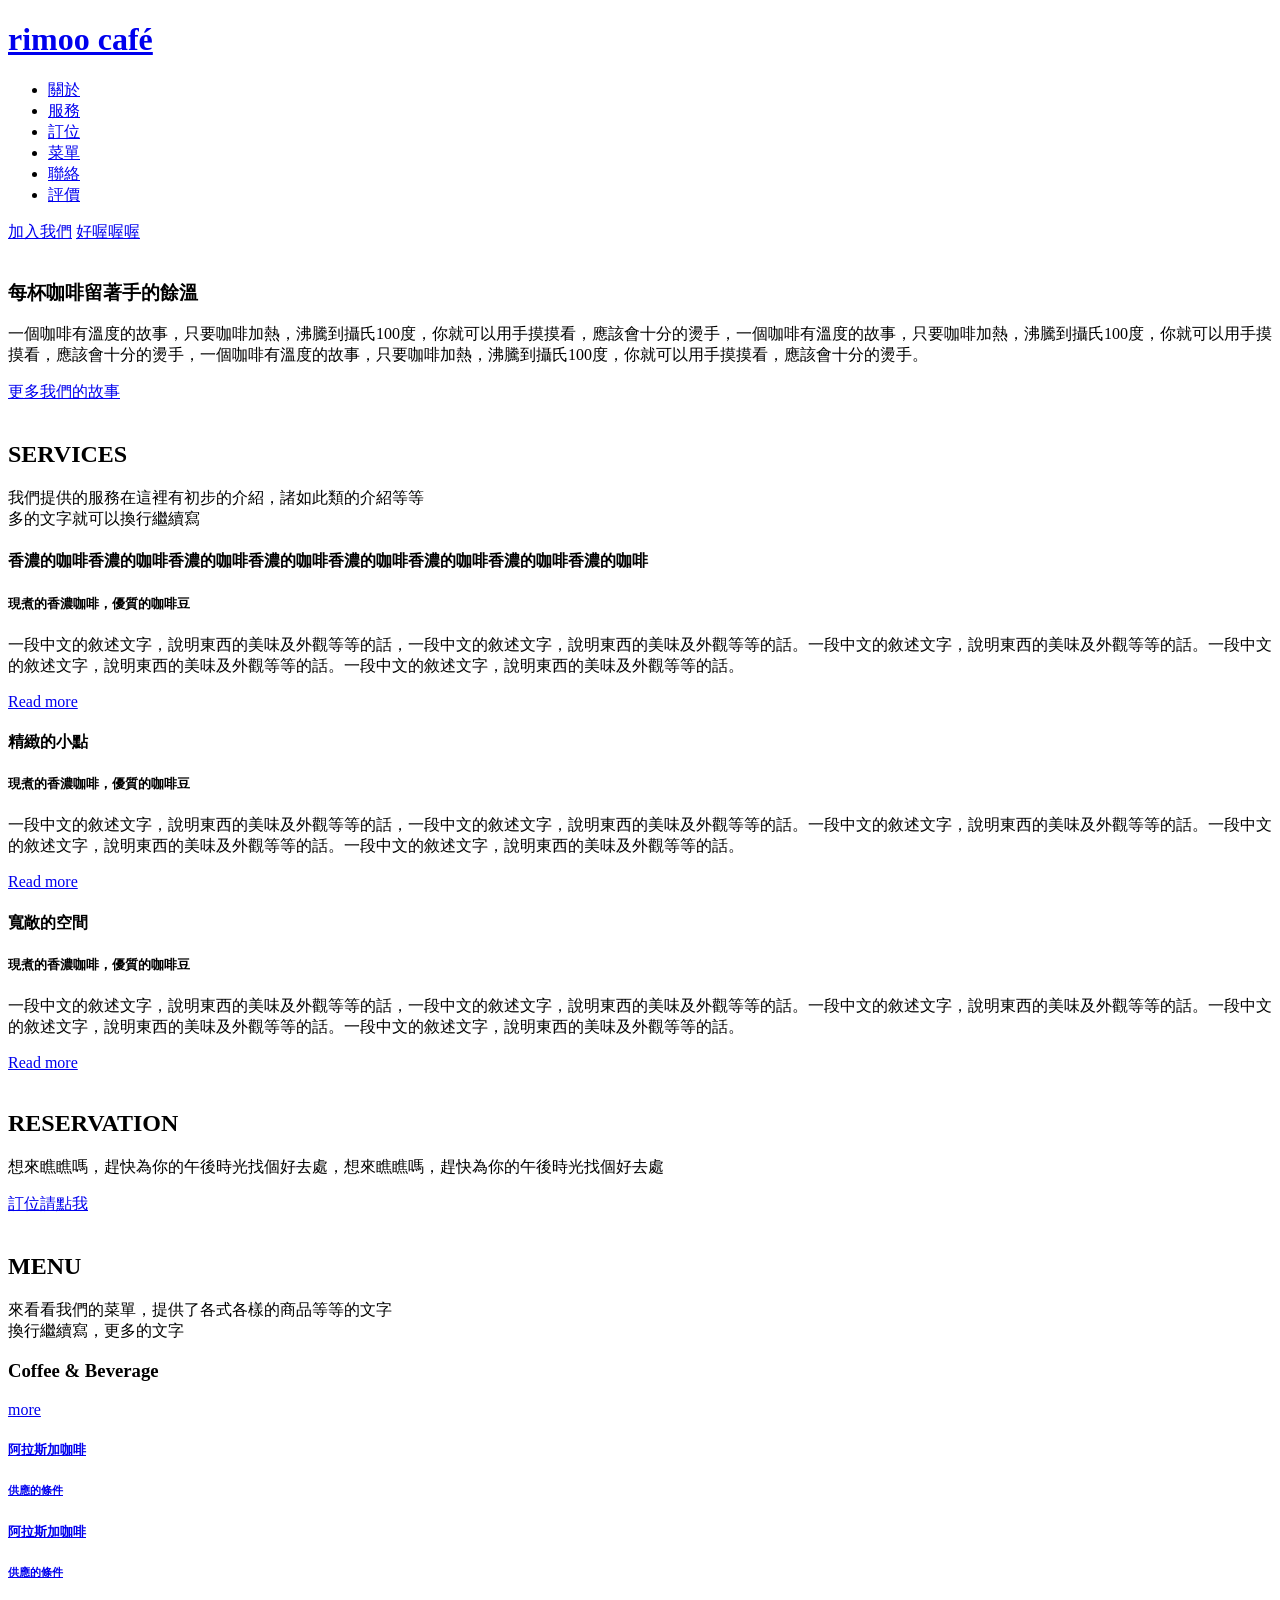
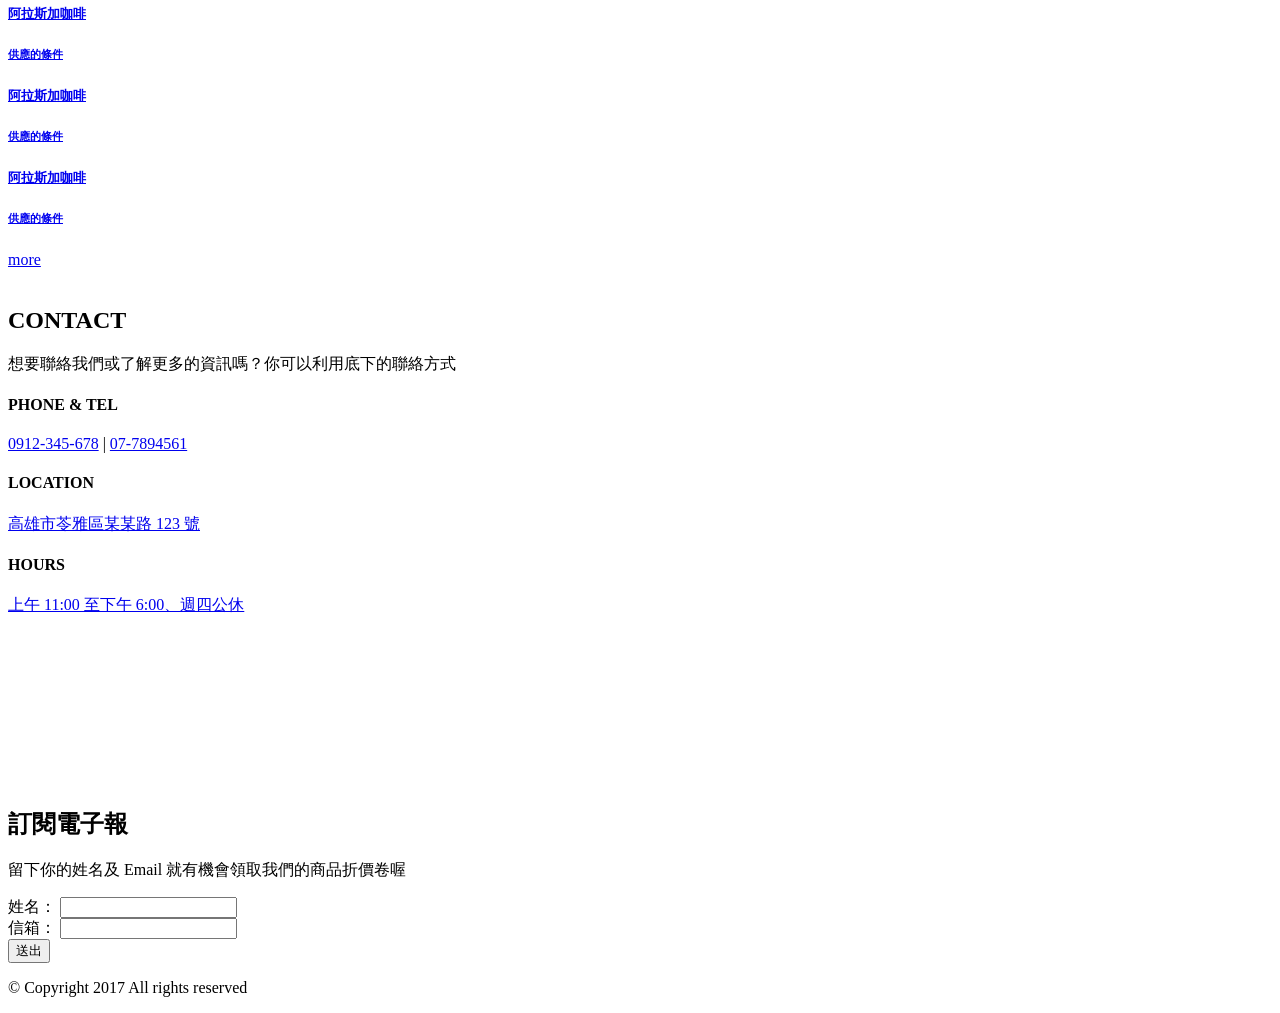
==== index.html @ cc80fb89 "Add files via upload" ====
<!DOCTYPE html>
<html lang="en">
<head>
	<meta charset="UTF-8">
	<meta name="viewport" content="width=device-width, initial-scale=1.0">
	<title>稀光</title>
	<!-- Normalize -->
	<link rel="stylesheet" href="assets/css/normalize.css">
	<!-- Vendor -->
	<link rel="stylesheet" href="assets/vendor/owlcarousel2/assets/owl.carousel.min.css">
	<link rel="stylesheet" href="assets/vendor/fancybox3/jquery.fancybox.css">
	<!-- Custom -->
	<link rel="stylesheet" href="assets/css/style.css">

</head>
<body>
	<div class="wrapper">


		<!-- Start header -->
		<header class="header">
			<div class="navbar">
				<div class="container">
					<a href="#!" class="brand">
						<h1>rimoo café</h1>
					</a>
					<ul class="nav js-onePageNav">
						<li class="nav-item">
							<a href="index.html#about" class="nav-link">關於</a>
						</li>
						<li class="nav-item">
							<a href="index.html#service" class="nav-link">服務</a>
						</li>
						<li class="nav-item">
							<a href="index.html#reservation" class="nav-link">訂位</a>
						</li>
						<li class="nav-item">
							<a href="index.html#menu" class="nav-link">菜單</a>
						</li>
						<li class="nav-item">
							<a href="index.html#contact" class="nav-link">聯絡</a>
						</li>
						<li class="nav-item">
							<a href="evaluation.html" class="nav-link">評價</a>
						</li>
						<!-- <a href="#!" class="close-btn">
							<span></span>
							<span></span>
						</a> -->
					</ul>
					<a href="#!" class="menu-toggle">
						<span></span>
						<span></span>
						<span></span>
					</a>
				</div>
			</div>
		</header>
		<!-- End header -->


		<!-- Start main -->
		<section class="main">
			
			<!-- Start jumbotron -->
			<div class="jumbotron jumbotron-video">
				<div class="mask-dark"></div>
				<div class="container">
					<div class="logo-image js-fadeInUp"></div>
					<div class="btn-group-center js-fadeInUp">
						<a href="#!" class="btn btn-lg btn-primary">加入我們</a>
						<a href="#!" class="btn btn-lg btn-secondary">好喔喔喔</a>
					</div>
				</div>
			</div>
			<!-- End jumbotron -->


			<!-- Start about -->
			<div id="about" class="hero hero-bg-grey">
				<img class="parallax-1 rellax" src="assets/images/parallax/001.png" alt="">
				<div class="container">
					<div class="row">
						<div class="col-lg-6 col-md-12">
							<div class="about-preview js-fadeInLeft">
								<h3 class="title">每杯咖啡留著手的餘溫</h3>
								<p class="para">一個咖啡有溫度的故事，只要咖啡加熱，沸騰到攝氏100度，你就可以用手摸摸看，應該會十分的燙手，一個咖啡有溫度的故事，只要咖啡加熱，沸騰到攝氏100度，你就可以用手摸摸看，應該會十分的燙手，一個咖啡有溫度的故事，只要咖啡加熱，沸騰到攝氏100度，你就可以用手摸摸看，應該會十分的燙手。</p>
								<a href="#!" class="btn btn-primary">更多我們的故事</a>
							</div>
						</div>
						<div class="col-lg-6 col-md-12">
							<div class="js-fadeInRight">
								<div class="image-container">
									<div class="image" style="background-image: url('assets/images/products/product005.jpg');"></div>
								</div>
							</div>
						</div>
					</div>
				</div>
			</div>
			<!-- End about -->


			<!-- Start service -->
			<div id="service" class="hero hero-bg-white">
				<img src="assets/images/parallax/002.png" alt="" class="rellax parallax-2" data-rellax-speed="-2">
				<div class="container">
					<div class="section-intro js-fadeInUp">
						<h2 class="title">SERVICES</h2>
						<p class="para">我們提供的服務在這裡有初步的介紹，諸如此類的介紹等等<br>多的文字就可以換行繼續寫</p>
					</div>
					<div class="service-group">
						<div class="row">
							<div class="col-lg-4 col-md-6 col-sm-12">
								<div class="service-item js-fadeInUp">
									<div class="image-container">
										<div class="image" style="background-image: url('assets/images/products/product001.jpg');"></div>
									</div>
									<div class="preview">
										<h4 class="title">香濃的咖啡香濃的咖啡香濃的咖啡香濃的咖啡香濃的咖啡香濃的咖啡香濃的咖啡香濃的咖啡</h4>
										<h5 class="subtitle">現煮的香濃咖啡，優質的咖啡豆</h5>
										<p class="para">一段中文的敘述文字，說明東西的美味及外觀等等的話，一段中文的敘述文字，說明東西的美味及外觀等等的話。一段中文的敘述文字，說明東西的美味及外觀等等的話。一段中文的敘述文字，說明東西的美味及外觀等等的話。一段中文的敘述文字，說明東西的美味及外觀等等的話。</p>
										<a href="#!" class="btn btn-secondary">Read more</a>
									</div>
								</div>
							</div>
							<div class="col-lg-4 col-md-6 col-sm-12">
								<div class="service-item">
									<div class="image-container">
										<div class="image" style="background-image: url('assets/images/products/product002.jpg');"></div>
									</div>
									<div class="preview">
										<h4 class="title">精緻的小點</h4>
										<h5 class="subtitle">現煮的香濃咖啡，優質的咖啡豆</h5>
										<p class="para">一段中文的敘述文字，說明東西的美味及外觀等等的話，一段中文的敘述文字，說明東西的美味及外觀等等的話。一段中文的敘述文字，說明東西的美味及外觀等等的話。一段中文的敘述文字，說明東西的美味及外觀等等的話。一段中文的敘述文字，說明東西的美味及外觀等等的話。</p>
										<a href="#!" class="btn btn-secondary">Read more</a>
									</div>
								</div>
							</div>
							<div class="col-lg-4 col-md-6 col-sm-12">
								<div class="service-item">
									<div class="image-container">
										<div class="image" style="background-image: url('assets/images/products/product003.jpg');"></div>
									</div>
									<div class="preview">
										<h4 class="title">寬敞的空間</h4>
										<h5 class="subtitle">現煮的香濃咖啡，優質的咖啡豆</h5>
										<p class="para">一段中文的敘述文字，說明東西的美味及外觀等等的話，一段中文的敘述文字，說明東西的美味及外觀等等的話。一段中文的敘述文字，說明東西的美味及外觀等等的話。一段中文的敘述文字，說明東西的美味及外觀等等的話。一段中文的敘述文字，說明東西的美味及外觀等等的話。</p>
										<a href="#!" class="btn btn-secondary">Read more</a>
									</div>
								</div>
							</div>
						</div>
					</div>
				</div>
			</div>
			<!-- End service -->


			<!-- Start reservation -->
			<div id="reservation" class="hero reservation">
				<div class="mask-dark"></div>
				<img src="assets/images/parallax/003.png" alt="" class="rellax parallax-3" data-rellax-speed="-2">
				<div class="container">
					<div class="section-intro js-fadeInUp">
						<h2 class="title">RESERVATION</h2>
						<p class="para">想來瞧瞧嗎，趕快為你的午後時光找個好去處，想來瞧瞧嗎，趕快為你的午後時光找個好去處</p>
					</div>
					<div class="btn-group-center js-fadeInUp">
						<a href="#!" class="btn btn-primary btn-lg">訂位請點我</a>
					</div>
				</div>
			</div>
			<!-- End reservation -->


			<!-- Start menu -->
			<div id="menu" class="hero">
				<img src="assets/images/parallax/004.png" alt="" class="rellax parallax-4" data-rellax-speed="-2">
				<div class="container">
					<div class="section-intro js-fadeInUp">
						<h2 class="title">MENU</h2>
						<p class="para">來看看我們的菜單，提供了各式各樣的商品等等的文字<br>換行繼續寫，更多的文字</p>
					</div>
					<div class="menu-list js-fadeInUp">
						<div class="title-bar">
							<h3 class="title">Coffee & Beverage</h3>
							<a href="#!" class="btn btn-secondary mobile-hidden">more</a>
						</div>
						<div class="owl-carousel owl-theme">
							<a class="list-item" data-fancybox="group" href="assets/images/products/product005.jpg">
								<div class="image-container">
									<div class="image" style="background-image: url('assets/images/products/product005.jpg');"></div>
								</div>
								<div class="preview">
									<h5 class="title">阿拉斯加咖啡</h5>
									<h6 class="subtitle">供應的條件</h6>
								</div>
							</a>
							<a class="list-item" data-fancybox="group" href="assets/images/products/product006.jpg">
								<div class="image-container">
									<div class="image" style="background-image: url('assets/images/products/product006.jpg');"></div>
								</div>
								<div class="preview">
									<h5 class="title">阿拉斯加咖啡</h5>
									<h6 class="subtitle">供應的條件</h6>
								</div>
							</a>
							<a class="list-item" data-fancybox="group" href="assets/images/products/product007.jpg">
								<div class="image-container">
									<div class="image" style="background-image: url('assets/images/products/product007.jpg');"></div>
								</div>
								<div class="preview">
									<h5 class="title">阿拉斯加咖啡</h5>
									<h6 class="subtitle">供應的條件</h6>
								</div>
							</a>
							<a class="list-item" data-fancybox="group" href="assets/images/products/product008.jpg">
								<div class="image-container">
									<div class="image" style="background-image: url('assets/images/products/product008.jpg');"></div>
								</div>
								<div class="preview">
									<h5 class="title">阿拉斯加咖啡</h5>
									<h6 class="subtitle">供應的條件</h6>
								</div>
							</a>
							<a class="list-item" data-fancybox="group" href="assets/images/products/product004.jpg">
								<div class="image-container">
									<div class="image" style="background-image: url('assets/images/products/product004.jpg');"></div>
								</div>
								<div class="preview">
									<h5 class="title">阿拉斯加咖啡</h5>
									<h6 class="subtitle">供應的條件</h6>
								</div>
							</a>
						</div>
						<div class="btn-group-center desktop-hidden">
							<a href="#!" class="btn btn-secondary">more</a>
						</div>
					</div>
				</div>
			</div>
			<!-- End menu -->


			<!-- Start contact -->
			<div id="contact" class="hero hero-bg-grey">
				<img src="assets/images/parallax/005.png" alt="" class="rellax parallax-5" data-rellax-speed="-2">
				<div class="container">
					<div class="section-intro js-fadeInUp">
						<h2 class="title">CONTACT</h2>
						<p class="para">想要聯絡我們或了解更多的資訊嗎？你可以利用底下的聯絡方式</p>
					</div>
					<div class="row">
						<div class="col-lg-6 col-md-12">
							<div class="contact-info js-fadeInLeft">
								<div class="info-item">
									<h4 class="title"><span>PHONE & TEL</span></h4>
									<div class="info">
										<a href="#!">0912-345-678</a>
										<span> | </span>
										<a href="#!">07-7894561</a>
									</div>
								</div>
								<div class="info-item">
									<h4 class="title"><span>LOCATION</span></h4>
									<a href="#!" class="info">高雄市苓雅區某某路 123 號</a>
								</div>
								<div class="info-item">
									<h4 class="title"><span>HOURS</span></h4>
									<a href="#!" class="info">上午 11:00 至下午 6:00、週四公休</a>
								</div>
							</div>
						</div>
						<div class="col-lg-6 col-md-12">
							<div class="map-container js-fadeInRight">
								<iframe src="https://www.google.com/maps/embed?pb=!1m14!1m8!1m3!1d14049.071681355357!2d121.55844387575793!3d25.027788237192894!3m2!1i1024!2i768!4f13.1!3m3!1m2!1s0x3442abb6e9d93249%3A0xd508f7b3aa02d931!2z6Ie65YyXMTAx6KeA5pmv5Y-w!5e0!3m2!1szh-TW!2stw!4v1532603186485" width="100%" height="100%" frameborder="0" style="border:0" allowfullscreen></iframe>
							</div>
						</div>
					</div>
				</div>	
			</div>
			<!-- End contact -->
		</section>
		<!-- End main -->


		<!-- Start footer -->
		<footer class="footer">
			<div class="mask-dark"></div>
			<div class="hero">
				<img src="assets/images/parallax/006.png" alt="" class="rellax parallax-6" data-rellax-speed="-2">
				<img src="assets/images/parallax/007.png" alt="" class="rellax parallax-7" data-rellax-speed="-2">
				<div class="container">
					<!-- <a href="#!" class="brand"></a>
					<ul class="nav">
						<li class="nav-item">
							<a href="" class="nav-link">關於</a>
						</li>
						<li class="nav-item">
							<a href="" class="nav-link">服務</a>
						</li>
						<li class="nav-item">
							<a href="" class="nav-link">訂位</a>
						</li>
						<li class="nav-item">
							<a href="" class="nav-link">菜單</a>
						</li>
						<li class="nav-item">
							<a href="" class="nav-link">聯絡</a>
						</li>
					</ul> -->
					<div class="section-intro js-fadeInUp">
						<h2 class="title">訂閱電子報</h2>
						<p class="para">留下你的姓名及 Email 就有機會領取我們的商品折價卷喔</p>
					</div>


					<form class="form js-fadeInUp" action="http://www.newsleopard.com/mailverify.htm?x=0000000065862abb01658ae5d37d35b1" target="popupwindow" method="post" onsubmit="window.open('', 'popupwindow', 'yesscrollbars=,width=350,height=115');return true">
						<div class="form__item">
							<label class="form__label" for="name">姓名：</label>
							<input id="name" class="form__input" type="text" name="name">
						</div>
						<div class="form__item">
							<label class="form__label" for="mail">信箱：</label>
							<input id="mail" class="form__input" type="email" name="email">
						</div>
						<div class="form__item">
							<input class="form__submit btn btn-primary btn-lg" type="submit" value="送出">
						</div>
					</form>


				</div>
			</div>
			<div class="copyright">
				<p>© Copyright 2017 All rights reserved</p>
			</div>
		</footer>
		<!-- End footer -->


	</div>
</body>
<!-- JS -->
<!-- lib -->
<script src="assets/vendor/jquery/jquery-3.3.1.min.js"></script>
<!-- vendor -->
<script src="assets/vendor/owlcarousel2/owl.carousel.min.js"></script>
<script src="assets/vendor/vide/jquery.vide.min.js"></script>
<script src="assets/vendor/rellax/rellax.min.js"></script>
<script src="assets/vendor/fancybox3/jquery.fancybox.min.js"></script>
<script src="assets/vendor/scrollreveal/scrollreveal.min.js"></script>
<script src="assets/vendor/onePageNav/jquery.nav.js"></script>
<!-- custom -->
<script>
	// 導覽列的變化
	// x = $('.navbar').height();
	// console.log(x);
	// 抓取視窗偵測滾動事件
	$(window).scroll(function(){
		scrolledPx = $(this).scrollTop(); //抓取滾動距離
		if(scrolledPx >= 200){ //條件判斷 "如果滾動距離大於200px"
			$('.navbar').addClass('active'); //加上 active class
		}else{
			$('.navbar').removeClass('active'); //移除 active class
		}
	})


	// 彈跳選單 or 下拉選單
	$('.menu-toggle').on('click', function(){
		$(this).toggleClass('active');
		$('.navbar .nav').toggleClass('active');
	})
	$('.nav-link').on('click', function(){
		$('.menu-toggle').removeClass('active');
		$('.navbar .nav').removeClass('active');
	})


	// owl-carousel initialize
	$(document).ready(function(){
		$(".owl-carousel").owlCarousel({
			responsive:{
		 0:{
		 items:2
		 },
		 769:{
		 items:4
		 }
		 },
			margin: 32,
			// loop: true,
			// autoplay: true,
			// autoplayTimeout: 1000,
			nav: true,
			// navText: []
		});
	});


	// vide
	$('.jumbotron-video').vide({
		'mp4': 'assets/video/bg.mp4',
		'webm': 'assets/video/bg.webm',
		'ogv': 'assets/video/bg.ogv',
		'poster': 'assets/images/bg/bg001.jpg'
	}, {
		posterType: 'none'
	});


	// rellax
	var rellax = new Rellax('.rellax', {
		// speed: -2,
		center: true,
		// wrapper: null,
		// round: true,
		// vertical: true,
		// horizontal: false
	});


	// fancybox3
	$('[data-fancybox]').fancybox({
		// Options will go here
		loop: true,
		buttons: [
			// "zoom",
			// "share",
			// "slideShow",
			// "fullScreen",
			// "download",
			// "thumbs",
			"close"
		],
		infobar: false,
		hideScrollbar: false
	});


	// scrollreveal
	ScrollReveal().reveal('.js-fadeInUp',{
		origin: 'bottom',
		distance: '50px',
		delay: 200,
		duration: 800
		// reset: true
	});
	ScrollReveal().reveal('.js-fadeInLeft',{
		origin: 'left',
		distance: '50px',
		delay: 200,
		duration: 800
		// reset: true
	});
	ScrollReveal().reveal('.js-fadeInRight',{
		origin: 'right',
		distance: '50px',
		delay: 200,
		duration: 800
		// reset: true
	});
	ScrollReveal().reveal('.service-item',{
		origin: 'bottom',
		distance: '50px',
		duration: 500,
		interval: 300
	});


	// onePageNav
	$('.js-onePageNav').onePageNav({
		currentClass: 'active'
	})


</script>
</html>
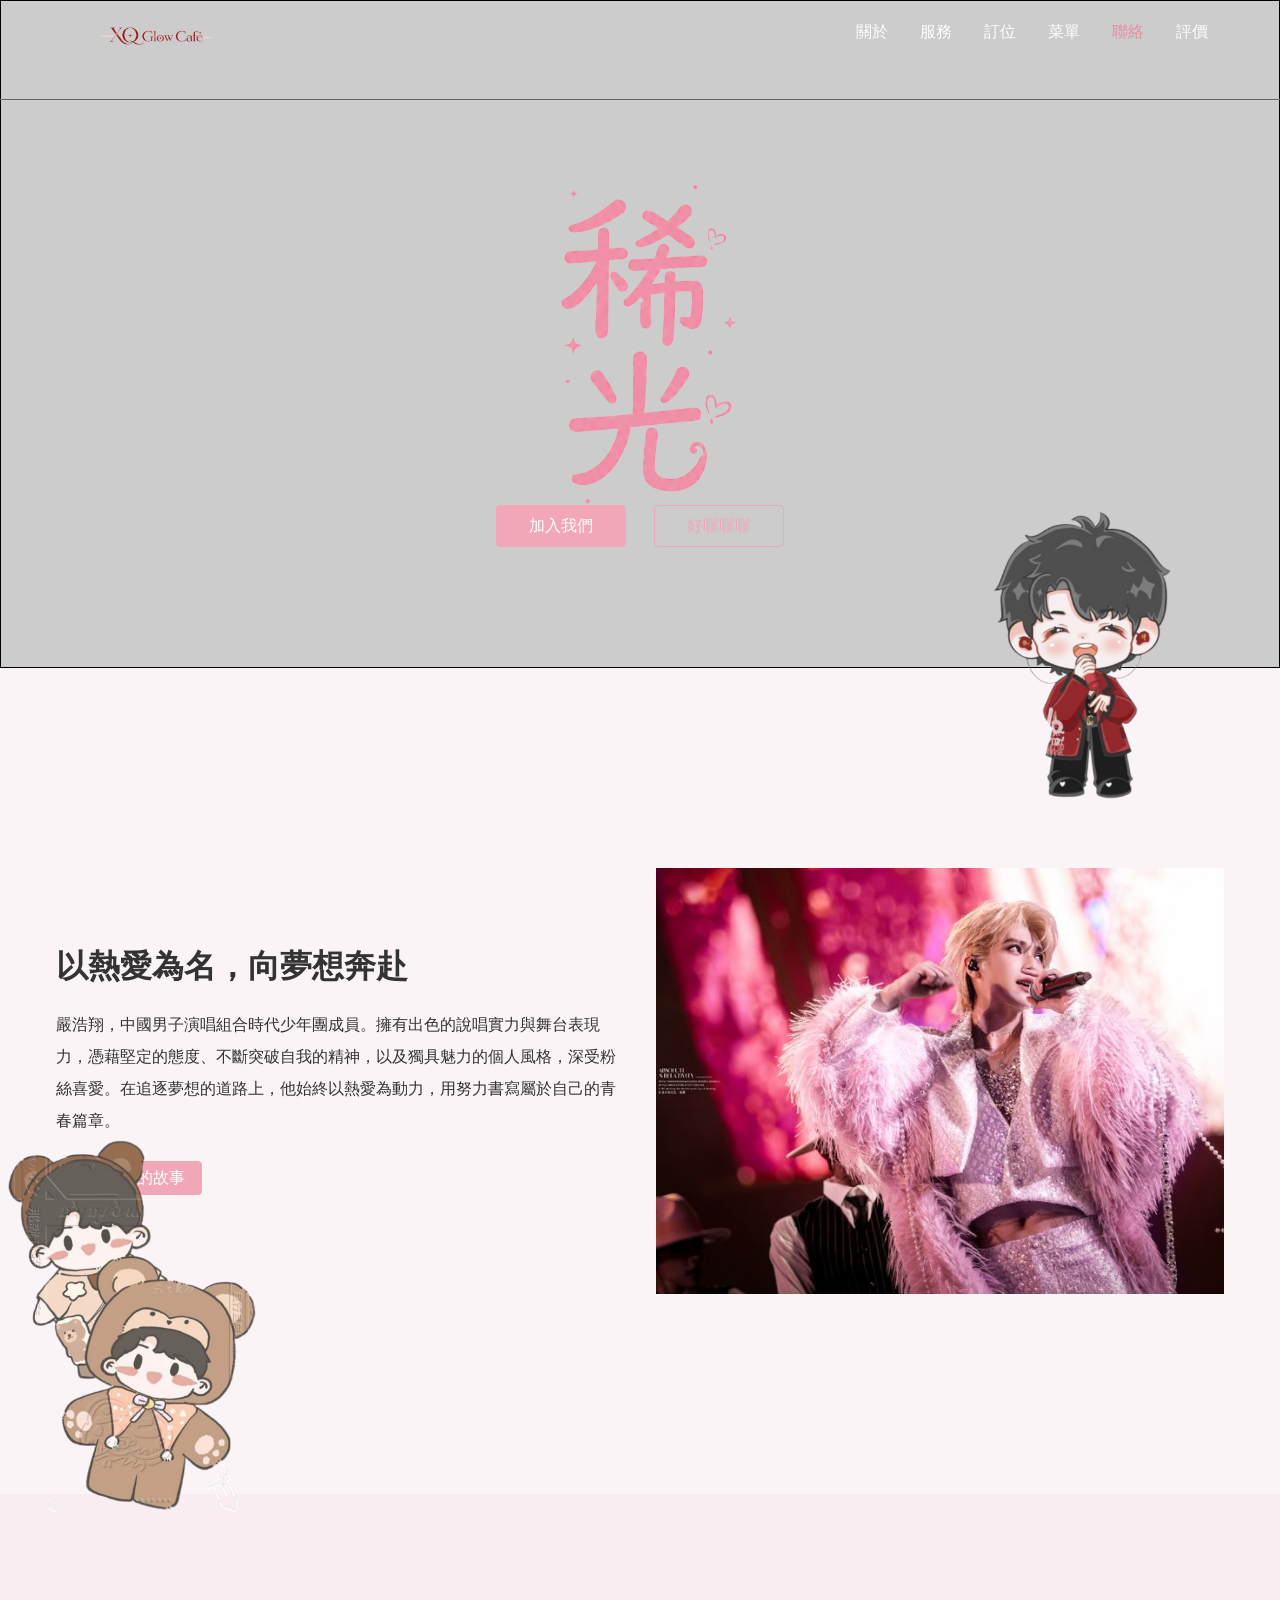
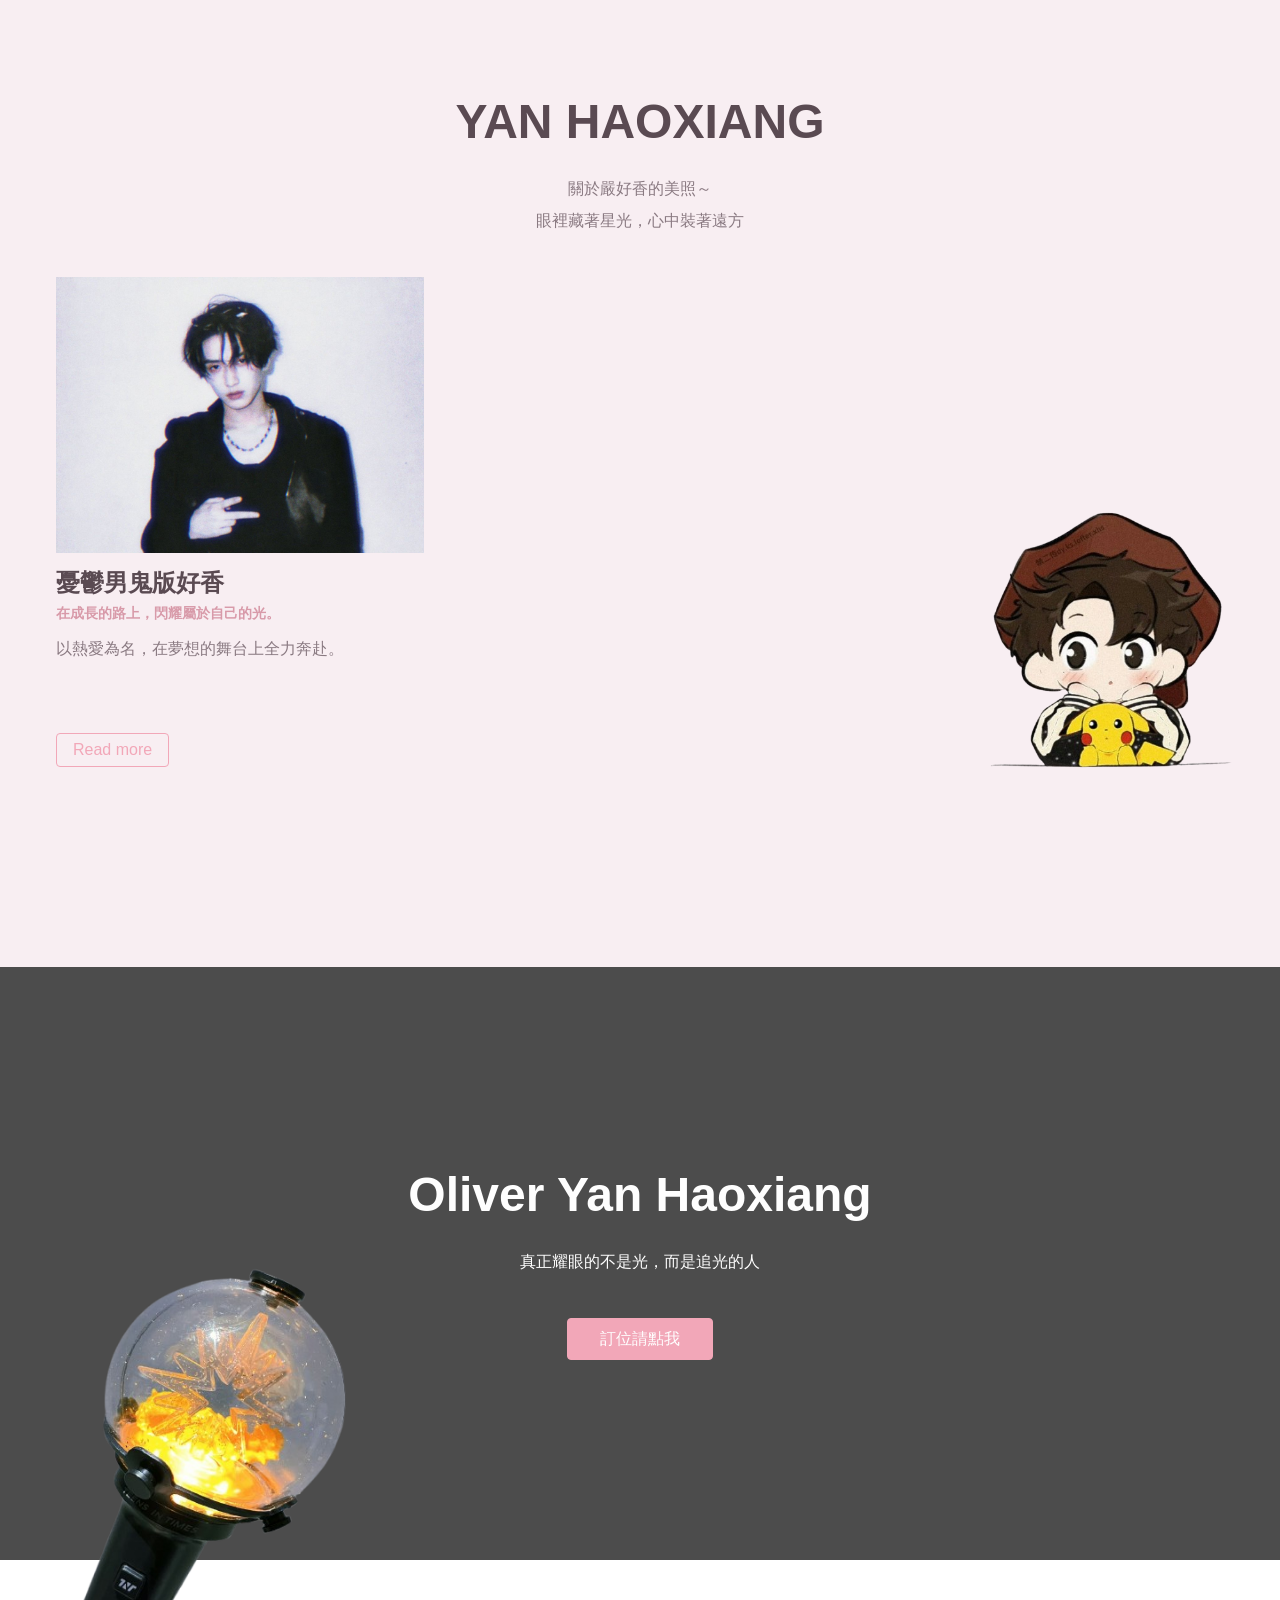
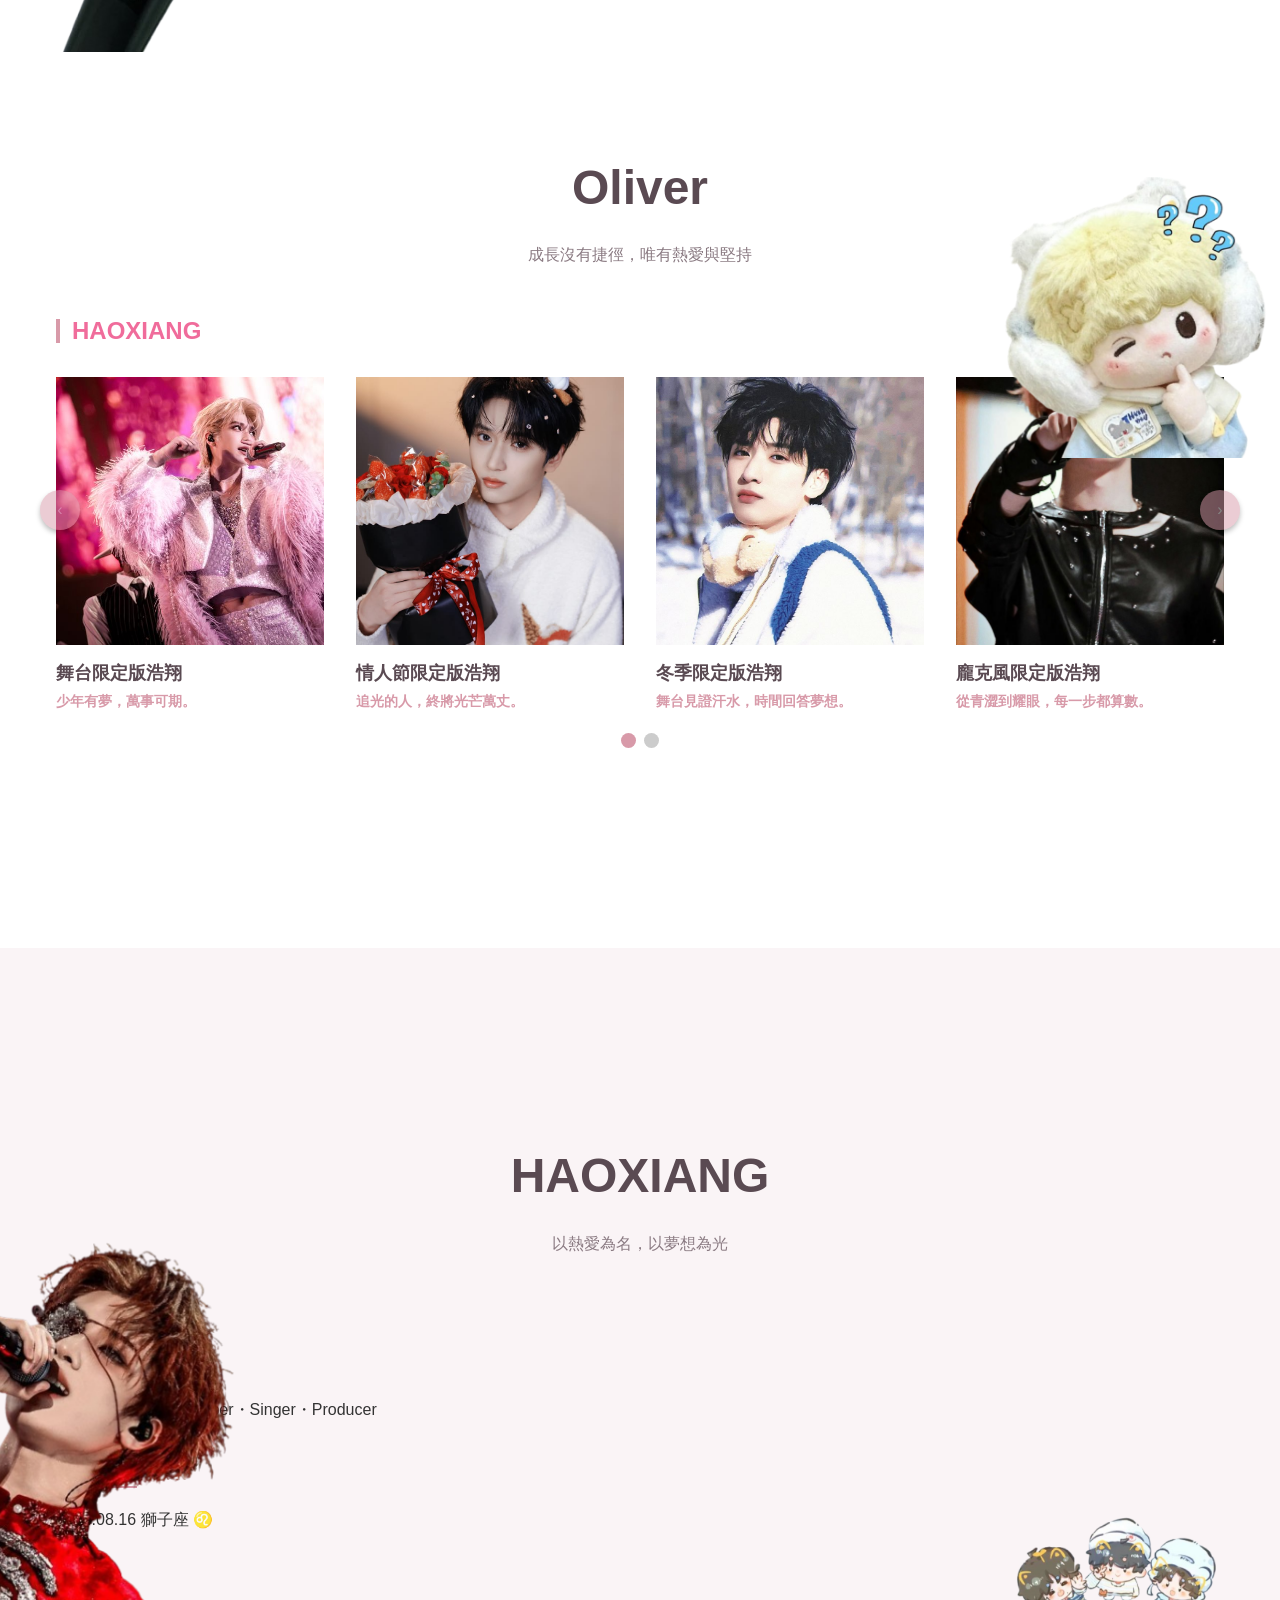
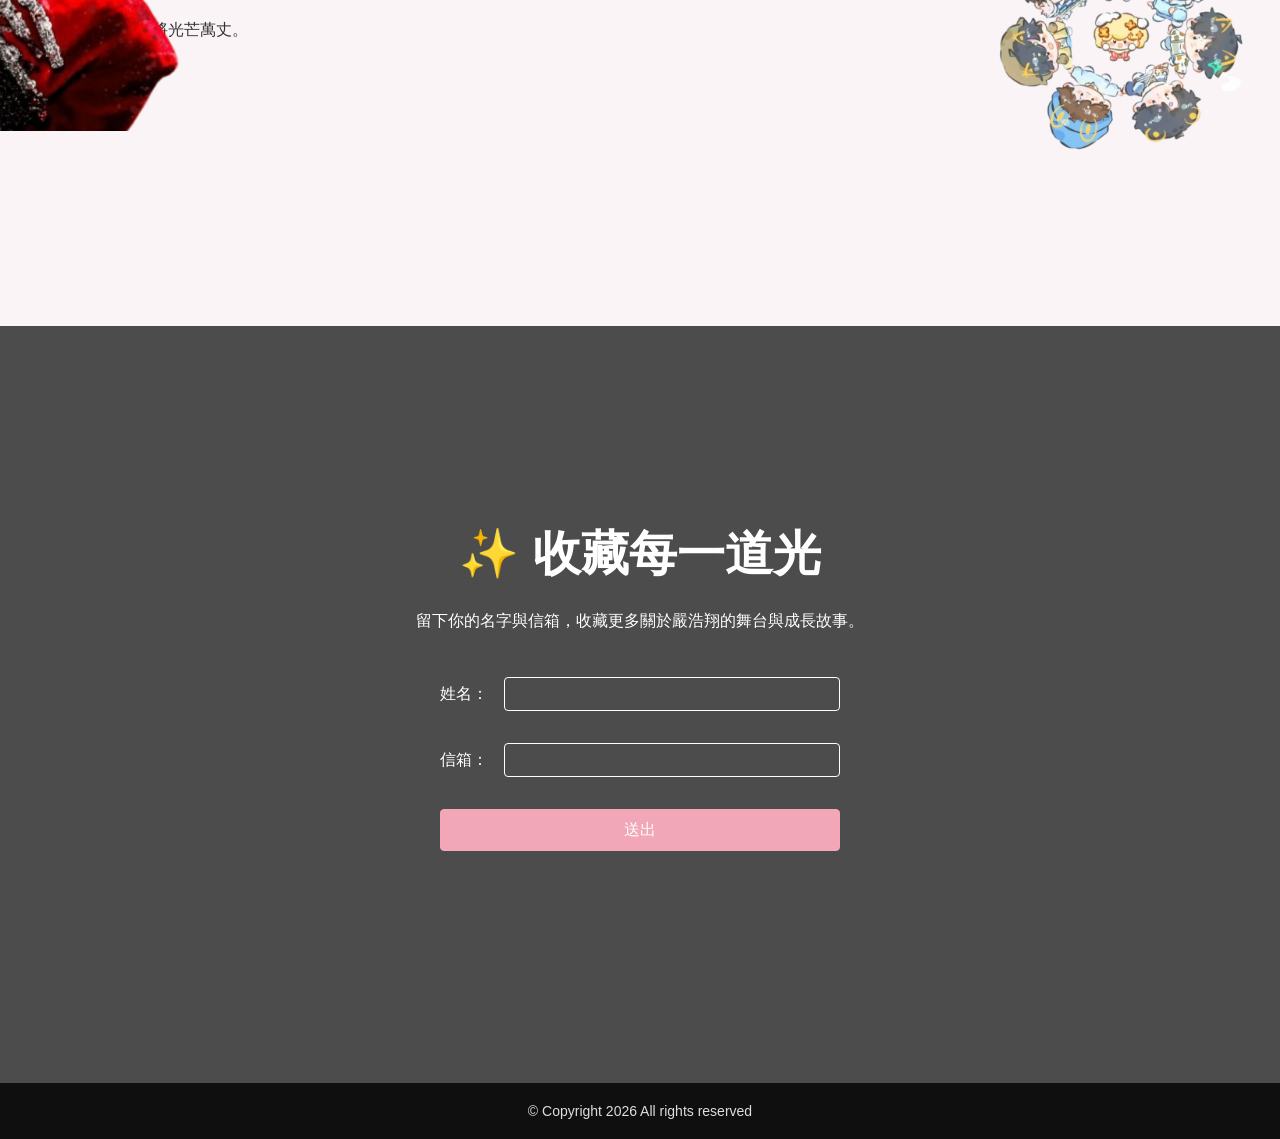
==== commit 3242fafc: "Add files via upload" ====
--- a/index.html
+++ b/index.html
@@ -83,8 +83,8 @@
 					<div class="row">
 						<div class="col-lg-6 col-md-12">
 							<div class="about-preview js-fadeInLeft">
-								<h3 class="title">每杯咖啡留著手的餘溫</h3>
-								<p class="para">一個咖啡有溫度的故事，只要咖啡加熱，沸騰到攝氏100度，你就可以用手摸摸看，應該會十分的燙手，一個咖啡有溫度的故事，只要咖啡加熱，沸騰到攝氏100度，你就可以用手摸摸看，應該會十分的燙手，一個咖啡有溫度的故事，只要咖啡加熱，沸騰到攝氏100度，你就可以用手摸摸看，應該會十分的燙手。</p>
+								<h3 class="title">以熱愛為名，向夢想奔赴</h3>
+								<p class="para">嚴浩翔，中國男子演唱組合時代少年團成員。擁有出色的說唱實力與舞台表現力，憑藉堅定的態度、不斷突破自我的精神，以及獨具魅力的個人風格，深受粉絲喜愛。在追逐夢想的道路上，他始終以熱愛為動力，用努力書寫屬於自己的青春篇章。</p>
 								<a href="#!" class="btn btn-primary">更多我們的故事</a>
 							</div>
 						</div>
@@ -106,8 +106,8 @@
 				<img src="assets/images/parallax/002.png" alt="" class="rellax parallax-2" data-rellax-speed="-2">
 				<div class="container">
 					<div class="section-intro js-fadeInUp">
-						<h2 class="title">SERVICES</h2>
-						<p class="para">我們提供的服務在這裡有初步的介紹，諸如此類的介紹等等<br>多的文字就可以換行繼續寫</p>
+						<h2 class="title">YAN HAOXIANG</h2>
+						<p class="para">關於嚴好香的美照～<br>眼裡藏著星光，心中裝著遠方</p>
 					</div>
 					<div class="service-group">
 						<div class="row">
@@ -117,9 +117,9 @@
 										<div class="image" style="background-image: url('assets/images/products/product001.jpg');"></div>
 									</div>
 									<div class="preview">
-										<h4 class="title">香濃的咖啡香濃的咖啡香濃的咖啡香濃的咖啡香濃的咖啡香濃的咖啡香濃的咖啡香濃的咖啡</h4>
-										<h5 class="subtitle">現煮的香濃咖啡，優質的咖啡豆</h5>
-										<p class="para">一段中文的敘述文字，說明東西的美味及外觀等等的話，一段中文的敘述文字，說明東西的美味及外觀等等的話。一段中文的敘述文字，說明東西的美味及外觀等等的話。一段中文的敘述文字，說明東西的美味及外觀等等的話。一段中文的敘述文字，說明東西的美味及外觀等等的話。</p>
+										<h4 class="title">憂鬱男鬼版好香</h4>
+										<h5 class="subtitle">在成長的路上，閃耀屬於自己的光。</h5>
+										<p class="para">以熱愛為名，在夢想的舞台上全力奔赴。</p>
 										<a href="#!" class="btn btn-secondary">Read more</a>
 									</div>
 								</div>
@@ -130,9 +130,9 @@
 										<div class="image" style="background-image: url('assets/images/products/product002.jpg');"></div>
 									</div>
 									<div class="preview">
-										<h4 class="title">精緻的小點</h4>
-										<h5 class="subtitle">現煮的香濃咖啡，優質的咖啡豆</h5>
-										<p class="para">一段中文的敘述文字，說明東西的美味及外觀等等的話，一段中文的敘述文字，說明東西的美味及外觀等等的話。一段中文的敘述文字，說明東西的美味及外觀等等的話。一段中文的敘述文字，說明東西的美味及外觀等等的話。一段中文的敘述文字，說明東西的美味及外觀等等的話。</p>
+										<h4 class="title">鑫空浩瀚</h4>
+										<h5 class="subtitle">少年一路向前，星光一路相伴。</h5>
+										<p class="para">每一步都算數，每一次登場都全力以赴。</p>
 										<a href="#!" class="btn btn-secondary">Read more</a>
 									</div>
 								</div>
@@ -143,9 +143,9 @@
 										<div class="image" style="background-image: url('assets/images/products/product003.jpg');"></div>
 									</div>
 									<div class="preview">
-										<h4 class="title">寬敞的空間</h4>
-										<h5 class="subtitle">現煮的香濃咖啡，優質的咖啡豆</h5>
-										<p class="para">一段中文的敘述文字，說明東西的美味及外觀等等的話，一段中文的敘述文字，說明東西的美味及外觀等等的話。一段中文的敘述文字，說明東西的美味及外觀等等的話。一段中文的敘述文字，說明東西的美味及外觀等等的話。一段中文的敘述文字，說明東西的美味及外觀等等的話。</p>
+										<h4 class="title">帥帥的好香</h4>
+										<h5 class="subtitle">不被定義，自成風格。</h5>
+										<p class="para">用努力兌現承諾，用實力定義未來。</p>
 										<a href="#!" class="btn btn-secondary">Read more</a>
 									</div>
 								</div>
@@ -163,8 +163,8 @@
 				<img src="assets/images/parallax/003.png" alt="" class="rellax parallax-3" data-rellax-speed="-2">
 				<div class="container">
 					<div class="section-intro js-fadeInUp">
-						<h2 class="title">RESERVATION</h2>
-						<p class="para">想來瞧瞧嗎，趕快為你的午後時光找個好去處，想來瞧瞧嗎，趕快為你的午後時光找個好去處</p>
+						<h2 class="title">Oliver Yan Haoxiang</h2>
+						<p class="para">真正耀眼的不是光，而是追光的人</p>
 					</div>
 					<div class="btn-group-center js-fadeInUp">
 						<a href="#!" class="btn btn-primary btn-lg">訂位請點我</a>
@@ -179,12 +179,12 @@
 				<img src="assets/images/parallax/004.png" alt="" class="rellax parallax-4" data-rellax-speed="-2">
 				<div class="container">
 					<div class="section-intro js-fadeInUp">
-						<h2 class="title">MENU</h2>
-						<p class="para">來看看我們的菜單，提供了各式各樣的商品等等的文字<br>換行繼續寫，更多的文字</p>
+						<h2 class="title">Oliver</h2>
+						<p class="para">成長沒有捷徑，唯有熱愛與堅持</p>
 					</div>
 					<div class="menu-list js-fadeInUp">
 						<div class="title-bar">
-							<h3 class="title">Coffee & Beverage</h3>
+							<h3 class="title">HAOXIANG</h3>
 							<a href="#!" class="btn btn-secondary mobile-hidden">more</a>
 						</div>
 						<div class="owl-carousel owl-theme">
@@ -193,8 +193,8 @@
 									<div class="image" style="background-image: url('assets/images/products/product005.jpg');"></div>
 								</div>
 								<div class="preview">
-									<h5 class="title">阿拉斯加咖啡</h5>
-									<h6 class="subtitle">供應的條件</h6>
+									<h5 class="title">舞台限定版浩翔</h5>
+									<h6 class="subtitle">少年有夢，萬事可期。</h6>
 								</div>
 							</a>
 							<a class="list-item" data-fancybox="group" href="assets/images/products/product006.jpg">
@@ -202,8 +202,8 @@
 									<div class="image" style="background-image: url('assets/images/products/product006.jpg');"></div>
 								</div>
 								<div class="preview">
-									<h5 class="title">阿拉斯加咖啡</h5>
-									<h6 class="subtitle">供應的條件</h6>
+									<h5 class="title">情人節限定版浩翔</h5>
+									<h6 class="subtitle">追光的人，終將光芒萬丈。</h6>
 								</div>
 							</a>
 							<a class="list-item" data-fancybox="group" href="assets/images/products/product007.jpg">
@@ -211,8 +211,8 @@
 									<div class="image" style="background-image: url('assets/images/products/product007.jpg');"></div>
 								</div>
 								<div class="preview">
-									<h5 class="title">阿拉斯加咖啡</h5>
-									<h6 class="subtitle">供應的條件</h6>
+									<h5 class="title">冬季限定版浩翔</h5>
+									<h6 class="subtitle">舞台見證汗水，時間回答夢想。</h6>
 								</div>
 							</a>
 							<a class="list-item" data-fancybox="group" href="assets/images/products/product008.jpg">
@@ -220,8 +220,8 @@
 									<div class="image" style="background-image: url('assets/images/products/product008.jpg');"></div>
 								</div>
 								<div class="preview">
-									<h5 class="title">阿拉斯加咖啡</h5>
-									<h6 class="subtitle">供應的條件</h6>
+									<h5 class="title">龐克風限定版浩翔</h5>
+									<h6 class="subtitle">從青澀到耀眼，每一步都算數。</h6>
 								</div>
 							</a>
 							<a class="list-item" data-fancybox="group" href="assets/images/products/product004.jpg">
@@ -229,8 +229,8 @@
 									<div class="image" style="background-image: url('assets/images/products/product004.jpg');"></div>
 								</div>
 								<div class="preview">
-									<h5 class="title">阿拉斯加咖啡</h5>
-									<h6 class="subtitle">供應的條件</h6>
+									<h5 class="title">皮衣外套限定款浩翔</h5>
+									<h6 class="subtitle">生於盛夏，長於熱愛。</h6>
 								</div>
 							</a>
 						</div>
@@ -248,27 +248,28 @@
 				<img src="assets/images/parallax/005.png" alt="" class="rellax parallax-5" data-rellax-speed="-2">
 				<div class="container">
 					<div class="section-intro js-fadeInUp">
-						<h2 class="title">CONTACT</h2>
-						<p class="para">想要聯絡我們或了解更多的資訊嗎？你可以利用底下的聯絡方式</p>
+						<h2 class="title">HAOXIANG</h2>
+						<p class="para">以熱愛為名，以夢想為光</p>
 					</div>
 					<div class="row">
 						<div class="col-lg-6 col-md-12">
 							<div class="contact-info js-fadeInLeft">
 								<div class="info-item">
-									<h4 class="title"><span>PHONE & TEL</span></h4>
+									<h4 class="title"><span>ABOUT HIM</span></h4>
 									<div class="info">
-										<a href="#!">0912-345-678</a>
+										<a href="#!">時代少年團成員</a>
 										<span> | </span>
-										<a href="#!">07-7894561</a>
+										<a href="#!">Rapper・Singer・Producer</a>
 									</div>
 								</div>
 								<div class="info-item">
-									<h4 class="title"><span>LOCATION</span></h4>
-									<a href="#!" class="info">高雄市苓雅區某某路 123 號</a>
+									<h4 class="title"><span>BIRTHDAY</span></h4>
+									<a href="#!" class="info">2004.08.16
+										獅子座 ♌</a>
 								</div>
 								<div class="info-item">
-									<h4 class="title"><span>HOURS</span></h4>
-									<a href="#!" class="info">上午 11:00 至下午 6:00、週四公休</a>
+									<h4 class="title"><span>MOTTO</span></h4>
+									<a href="#!" class="info">追光的人，終將光芒萬丈。</a>
 								</div>
 							</div>
 						</div>
@@ -311,8 +312,8 @@
 						</li>
 					</ul> -->
 					<div class="section-intro js-fadeInUp">
-						<h2 class="title">訂閱電子報</h2>
-						<p class="para">留下你的姓名及 Email 就有機會領取我們的商品折價卷喔</p>
+						<h2 class="title">✨ 收藏每一道光</h2>
+						<p class="para">留下你的名字與信箱，收藏更多關於嚴浩翔的舞台與成長故事。</p>
 					</div>
 
 
@@ -334,7 +335,7 @@
 				</div>
 			</div>
 			<div class="copyright">
-				<p>© Copyright 2017 All rights reserved</p>
+				<p>© Copyright 2026 All rights reserved</p>
 			</div>
 		</footer>
 		<!-- End footer -->
--- a/assets/css/style.css
+++ b/assets/css/style.css
@@ -0,0 +1,855 @@
+/**
+ * Page name
+ * Copyright 2017
+ * Author
+ * Licensed 
+ */
+/*------------------------------------*\
+    Content
+\*------------------------------------*/
+/**
+ * Content............You're reading it!
+ * Globel...............Set common style
+ * Layout...........Set grid
+ * Components...........Set components styles
+ */
+ 
+ 
+/*------------------------------------*\
+    Globel
+\*------------------------------------*/
+*{
+	-webkit-box-sizing: border-box; /* 針對舊版 Chrome/Safari */
+    -moz-box-sizing: border-box;    /* 針對舊版 Firefox */
+	
+	box-sizing: border-box;
+	position: relative;
+}
+html,body{
+	font-family: '華康娃娃體W7', arial;
+}
+h1,h2,h3,h4,h5,h6,p{
+	padding: 0;
+	margin: 0;
+}
+ul{
+	list-style: none;
+	margin: 0;
+	padding: 0;
+}
+a{
+	text-decoration: none;
+	color: #333;
+	outline: none;
+}
+
+/*------------------------------------*\
+    Layout
+\*------------------------------------*/
+.container{
+	max-width: 1200px;
+	margin: 0 auto;
+	/*border: 1px solid #ccc;*/
+	height: 100%;
+	padding-right: 16px;
+	padding-left: 16px;
+}
+.row{
+	margin-left: -16px;
+	margin-right: -16px;
+}
+.row:after{
+	content: '';
+	display: block;
+	clear: both;
+}
+.col-lg-6,.col-lg-4,.col-lg-3,
+.col-md-6,.col-md-12,
+.col-sm-12{
+	float: left;
+	/*border: 1px solid red;*/
+	padding-left: 16px;
+	padding-right: 16px;
+}
+.col-lg-6{
+	width: 50%;
+}
+.col-lg-4{
+	width: 33.3333333%;
+}
+.col-lg-3{
+	width: 25%;
+}
+@media (max-width: 768px){
+	.col-md-6{
+		width: 50%;
+	}
+	.col-md-12{
+		width: 100%;
+	}
+}
+@media (max-width: 576px){
+	.col-sm-12{
+		width: 100%;
+	}
+}
+/*------------------------------------*\
+    Components
+\*------------------------------------*/
+
+/* btn */
+.btn{
+	display: inline-block;
+	font-size: 16px;
+	line-height: 24px;
+	padding: 4px 16px;
+	border: 1px solid #fff;
+	color: #fff;
+	border-radius: 4px;
+	transition: all 0.3s;
+	cursor: pointer;
+	outline: none;
+}
+/* 大小設定 */
+.btn.btn-lg{
+	padding: 8px 32px;
+}
+/* 主要按鈕 */
+.btn.btn-primary{
+	background-color: #F2A7B8;
+	border: 1px solid #F2A7B8;
+	color: #fefefe;
+}
+.btn.btn-primary:hover{
+	background-color: #E88CA3;
+	border: 1px solid #E88CA3;
+}
+/* 次要按鈕 */
+.btn.btn-secondary{
+	border: 1px solid #F2A7B8;
+	color: #F2A7B8;
+}
+.btn.btn-secondary:hover{
+	background-color: #FFF0F4;
+	color: #E88CA3;
+}
+.btn-group-center{
+	text-align: center;
+}
+.btn-group-center .btn{
+	margin-left: 12px;
+	margin-right: 12px;
+}
+.btn-group-right{
+	text-align: right;
+}
+.btn-group-right .btn{
+	margin-left: 24px;
+}
+@media (max-width: 576px){
+	.btn-group-center{
+		display: flex;
+		flex-direction: column;
+		width: 240px;
+		margin: 0 auto;
+	}
+	.btn-group-center .btn{
+		margin-bottom: 24px;
+	}
+	.btn-group-center .btn:last-child{
+		margin-bottom: 0;
+	}
+}
+
+/* image-container */
+.image-container{
+	width: 100%;
+}
+.image-container:before{
+	content: '';
+	display: block;
+	width: 100%;
+	padding-top: 75%;
+}
+.image-container .image{
+	position: absolute;
+	top: 0;
+	left: 0;
+	width: 100%;
+	height: 100%;
+	background-position: center;
+	background-size: cover;
+	background-repeat: no-repeat;
+}
+
+/* navbar */
+.navbar{
+	height: 100px;
+	/*background-color: rgba(0,0,0,0.8);*/
+	border-bottom: 1px solid #666;
+	position: fixed;
+	top: 0;
+	left: 0;
+	z-index: 500;
+	width: 100%;
+	transition: all 0.3s;
+}
+.navbar.active{
+	height: 64px;
+	border-bottom: 0px;
+	background-color: rgba(0,0,0,0.8);
+}
+.navbar .brand{
+	display: inline-block;
+	width: 200px;
+	height: 80px;
+	background-image: url('../images/common/logo.jpg');
+	background-size: contain;
+	background-position: center;
+	background-repeat: no-repeat;
+
+	text-indent: 100%;
+	white-space: nowrap;
+	overflow: hidden;
+	transition: all 0.3s;
+}
+.navbar.active .brand{
+	width: 160px;
+	height: 64px;
+}
+.navbar .nav{
+	float: right;
+}
+.navbar .nav .nav-item{
+	float: left;
+}
+.navbar .nav .nav-link{
+	color: #fefefe;
+	display: block;
+	line-height: 24px;
+	padding: 20px 16px;
+	transition: all 0.3s;
+}
+.navbar .nav .nav-link:hover,
+.navbar .nav .nav-item.active .nav-link{
+	color: #E88CA3;
+}
+@media (max-width: 768px){
+	.navbar .nav{
+		position: fixed;
+		top: 0;
+		left: 0;
+		width: 100%;
+		height: 100%;
+		background-color: #000;
+		z-index: 500;
+
+		display: flex;
+		justify-content: center;
+		flex-direction: column;
+		
+		opacity: 0;
+		visibility: hidden;
+		transition: all 0.3s;
+	}
+	.navbar .nav.active{
+		opacity: 1;
+		visibility: visible;
+	}
+	.navbar .nav .nav-item{
+		float: none;
+	}
+	.navbar .nav .nav-item .nav-link{
+		width: 100%;
+		padding: 12px 16px;
+		text-align: center;
+	}
+}
+
+/* menu-toggle */
+.menu-toggle{
+	width: 48px;
+	height: 48px;
+	float: right;
+	margin-top: 8px;
+	padding: 12px 8px;
+	display: none;
+	z-index: 600;
+}
+@media (max-width: 768px){
+	.menu-toggle{
+		display: block;
+	}
+}
+.menu-toggle span{
+	width: 32px;
+	height: 2px;
+	display: block;
+	background-color: #d5a26f;
+	/*margin-bottom: 8px;*/
+	position: absolute;
+	left: 50%;
+	transform: translate(-50%,0);
+	transition: all 0.3s;
+}
+.menu-toggle span:nth-child(1){
+	top: 12px;
+}
+.menu-toggle.active span:nth-child(1){
+	top: 50%;
+	transform: translate(-50%,-50%) rotate(45deg);
+}
+.menu-toggle span:nth-child(2){
+	top: 22px;
+}
+.menu-toggle.active span:nth-child(2){
+	opacity: 0;
+}
+.menu-toggle span:nth-child(3){
+	top: 32px;
+}
+.menu-toggle.active span:nth-child(3){
+	top: 50%;
+	transform: translate(-50%,-50%) rotate(-45deg);
+}
+
+
+/* close-btn */
+.close-btn{
+	width: 48px;
+	height: 48px;
+	position: absolute;
+	right: 16px;
+	top: 8px;
+	display: none;
+}
+@media (max-width: 768px){
+	.close-btn{
+		display: block;
+	}
+}
+.close-btn span{
+	width: 40px;
+	height: 2px;
+	background-color: #d5a26f;
+	display: block;
+	position: absolute;
+	top: 50%;
+	left: 50%;
+	transform: translate(-50%,-50%);
+}
+.close-btn span:nth-child(1){
+	transform: translate(-50%,-50%) rotate(45deg);
+}
+.close-btn span:nth-child(2){
+	transform: translate(-50%,-50%) rotate(-45deg);
+}
+
+/* hero */
+.hero{
+	padding-top: 200px;
+	padding-bottom: 200px;
+}
+@media (max-width: 768px){
+	.hero{
+		padding-top: 80px;
+		padding-bottom: 80px;
+	}
+}
+.hero.hero-bg-white{
+	background-color: #F8EEF2;
+}
+.hero.hero-bg-grey{
+	background-color: #FAF4F6;
+}
+
+/* jumbotron */
+.jumbotron{
+	border: 1px solid #000;
+	padding-top: 184px;
+	padding-bottom: 120px;
+	/*background-image: url('../images/bg/bg001.jpg');*/
+	background-position: center;
+	background-size: cover;
+	background-attachment: fixed;
+}
+.jumbotron .mask-dark{
+	background-color: rgba(0,0,0,0.2);
+}
+.jumbotron .logo-image{
+	width: 320px;
+	height: 320px;
+	background-image: url('../images/common/logo-w.png');
+	background-position: center;
+	background-size: contain;
+	background-repeat: no-repeat;
+	margin: 0 auto;
+}
+@media (max-width: 768px){
+	.jumbotron{
+		padding-top: 144px;
+		padding-bottom: 80px;
+	}
+	.jumbotron .logo-image{
+		width: 200px;
+		height: 200px;
+	}
+}
+
+/* mask */
+.mask-dark{
+	position: absolute;
+	width: 100%;
+	height: 100%;
+	left: 0;
+	top: 0;
+	background-color: rgba(0,0,0,0.7);
+}
+
+/* about-preview */
+@media (max-width: 768px){
+	.about-preview{
+		margin-bottom: 48px;
+	}
+}
+.about-preview .title{
+	font-size: 32px;
+	color: #333;
+	margin-bottom: 24px;
+	margin-top: 80px;
+}
+@media (max-width: 992px){
+	.about-preview .title{
+		margin-top: 0;
+	}
+}
+.about-preview .para{
+	font-size: 16px;
+	line-height: 32px;
+	color: #333;
+	margin-bottom: 24px;
+}
+
+/* section-intro */
+.section-intro{
+	text-align: center;
+	margin-bottom: 40px;
+}
+.section-intro .title{
+	font-size: 48px;
+	color: #5A4A52;
+	margin-bottom: 24px;
+}
+.section-intro .para{
+	font-size: 16px;
+	line-height: 32px;
+	color: #8A7A82;
+}
+@media (max-width: 768px){
+	.section-intro .title{
+		font-size: 32px;
+	}
+}
+
+/* service-item */
+@media (max-width: 768px){
+	.service-item{
+		margin-bottom: 48px;
+	}
+	.service-group [class^="col-"]:last-child .service-item{
+		margin-bottom: 0;
+	}
+}
+.service-item .preview{
+	padding-top: 16px;
+}
+.service-item .title{
+	font-size: 24px;
+	color: #5A4A52;
+	margin-bottom: 8px;
+
+	white-space: nowrap;
+	overflow: hidden;
+	text-overflow: ellipsis;
+}
+.service-item .subtitle{
+	font-size: 14px;
+	color: #D89AA9;
+	margin-bottom: 16px;
+}
+.service-item .para{
+	color: #8A7A82;
+	font-size: 16px;
+	line-height: 24px;
+	margin-bottom: 24px;
+
+	/*border: 1px solid #000;*/
+	height: 72px;
+	overflow: hidden;
+}
+
+/* reservation */
+.reservation{
+	background-image: url('../images/bg/bg002.jpg');
+	background-position: center;
+	background-size: cover;
+	background-attachment: fixed;
+}
+.reservation .section-intro .title,
+.reservation .section-intro .para{
+	color: #fefefe;
+}
+
+/* menu-list */
+.menu-list{
+	margin-bottom: 64px;
+}
+.menu-list:last-child{
+	margin-bottom: 0;
+}
+.menu-list .title-bar{
+	/*border: 1px solid #000;*/
+	margin-bottom: 24px;
+}
+.menu-list .title-bar:after{
+	content: '';
+	display: block;
+	clear: both;
+}
+.menu-list .title-bar .title{
+	font-size: 24px;
+	line-height: 40px;
+	color: #F06C9B;
+	float: left;
+	padding-left: 16px;
+}
+.menu-list .title-bar .title:before{
+	content: '';
+	display: inline-block;
+	width: 4px;
+	height: 24px;
+	background-color: #D89AA9;
+	
+	position: absolute;
+	left: 0;
+	top: 50%;
+	transform: translate(0,-50%);
+}
+.menu-list .title-bar .btn{
+	padding-top: 8px;
+	padding-bottom: 8px;
+	float: right;
+}
+.menu-list .list-item .image-container{
+	margin-bottom: 16px;
+}
+.menu-list .list-item .image-container:before{
+	padding-top: 100%;
+}
+.menu-list .list-item .title{
+	font-size: 18px;
+	color: #5A4A52;
+	line-height: 24px;
+	margin-bottom: 8px;
+}
+.menu-list .list-item .subtitle{
+	font-size: 14px;
+	color: #D89AA9;
+}
+@media (max-width: 768px){
+	.menu-list .list-item{
+		/*margin-bottom: 48px;*/
+	}
+}
+
+/* owl-carousel */
+.owl-theme .owl-dots{
+	display: flex;
+	justify-content: center;
+	margin-top: 24px;
+}
+@media (max-width: 768px){
+	.owl-theme .owl-dots{
+		margin-bottom: 24px;
+	}
+}
+.owl-theme button.owl-dot{
+	display: inline-block;
+	vertical-align: top;
+	width: 15px;
+	height: 15px;
+	border-radius: 50%;
+	background-color: #ccc;
+	outline: none;
+	margin: 0 4px;
+}
+.owl-theme button.owl-dot.active{
+	background-color: #D89AA9;
+}
+.owl-theme .owl-nav{
+	position: absolute;
+	top: calc((100% - 106px) / 2);
+	width: 100%;
+}
+.owl-theme .owl-nav button.owl-prev,
+.owl-theme .owl-nav button.owl-next{
+	width: 40px;
+	height: 40px;
+	border-radius: 50%;
+	background-color: #D89AA9;
+	outline: none;
+	color: #fff;
+	box-shadow: 0 3px 5px rgba(0,0,0,0.5);
+	position: absolute;
+	transform: translate(0,-50%);
+	top: 0;
+	opacity: 0.5;
+	transition: all 0.3s;
+}
+.owl-theme:hover .owl-nav button.owl-prev,
+.owl-theme:hover .owl-nav button.owl-next{
+	opacity: 1;
+}
+@media (max-width: 768px){
+	.owl-theme .owl-nav button.owl-prev,
+	.owl-theme .owl-nav button.owl-next{
+		opacity: 1;
+	}
+}
+.owl-theme .owl-nav button.owl-prev{
+	left: -16px;
+}
+.owl-theme .owl-nav button.owl-next{
+	right: -16px;
+}
+
+
+
+/* contact */
+.contact-info{
+	padding-top: 40px;
+}
+.contact-info .info-item{
+	margin-bottom: 24px;
+}
+.contact-info .info-item .title{
+	color: #D89AA9;
+	margin-bottom: 16px;
+}
+.contact-info .info-item .title span{
+	display: inline-block;
+	border-bottom: 2px solid #D89AA9;
+	line-height: 36px;
+}
+.contact-info .info-item .info{
+	line-height: 32px;
+}
+.map-container{
+	width: 100%;
+	padding-top: 75%;
+}
+.map-container iframe{
+	position: absolute;
+	top: 0;
+	left: 0;
+}
+
+/* footer */
+.footer{
+	background-image: url('../images/bg/bg003.jpg');
+	background-position: center;
+	background-size: cover;
+	background-attachment: fixed;
+}
+.footer .brand{
+	width: 240px;
+	height: 240px;
+	display: block;
+	margin: 0 auto;
+	background-image: url('../images/common/logo-w.png');
+	background-position: center;
+	background-size: contain;
+}
+@media (max-width: 768px){
+	.footer .brand{
+		width: 200px;
+		height: 200px;
+	}
+}
+.footer .nav{
+	display: flex;
+	justify-content: center;
+}
+.footer .nav .nav-link{
+	display: block;
+	color: #fefefe;
+	padding: 24px;
+	line-height: 24px;
+	transition: all 0.3s;
+}
+@media (max-width: 768px){
+	.footer .nav .nav-link{
+		padding: 24px 8px;
+	}
+}
+.footer .nav .nav-link:hover{
+	color: #d5a26f;
+}
+.footer .copyright{
+	background-color: rgba(0,0,0,0.8);
+	color: #ddd;
+	text-align: center;
+	line-height: 24px;
+	padding: 16px 0;
+	font-size: 14px;
+}
+.footer .section-intro .title,
+.footer .section-intro .para{
+	color: #fff;
+}
+
+/* form */
+.form{
+	max-width: 400px;
+	margin: 0 auto;
+}
+.form__item{
+	display: flex;
+	margin-bottom: 32px;
+	align-items: center;
+}
+.form__label{
+	color: #fff;
+	margin-right: 16px;
+}
+.form__input{
+	display: inline-block;
+	flex: 1;
+	border: 1px solid #fff;
+	line-height: 32px;
+	background-color: transparent;
+	color: #fff;
+	border-radius: 4px;
+	padding: 0 8px;
+	outline: none;
+}
+.form__input:focus{
+	border: 1px solid #d5a26f;
+}
+.form__submit{
+	flex: 1;
+}
+
+/* hidden */
+.desktop-hidden{
+	display: none;
+}
+@media (max-width: 768px){
+	.desktop-hidden{
+		display: block;
+	}
+	.mobile-hidden{
+		display: none;
+	}
+}
+
+/* parallax */
+.rellax{
+	position: absolute;
+}
+@media (max-width: 1024px){
+	.rellax{
+		display: none;
+	}
+}
+.parallax-1{
+	width: 30%;
+	right: 0;
+	top: -20%;
+}
+.parallax-2{
+	width: 20%;
+	left: 0;
+	top: -20%;
+}
+.parallax-3{
+	width: 25%;
+	right: 0;
+	top: -25%;
+}
+.parallax-4{
+	width: 30%;
+	left: 0;
+	top: 0%;
+}
+.parallax-5{
+	width: 22%;
+	right: 0;
+	top: -15%;
+}
+.parallax-6{
+	width: 30%;
+	left: -10%;
+	top: -15%;
+}
+.parallax-7{
+	width: 25%;
+	right: 0%;
+	bottom: 0%;
+}
+
+/* evaluation page */
+
+/* page title */
+.page-title{
+	padding-top: 160px;
+	padding-bottom: 76px;
+	border: 1px solid #000;
+	background-image: url('../images/bg/bg001.jpg');
+	background-size: cover;
+	background-position: center;
+	background-repeat: no-repeat;
+}
+.page-title .section-intro{
+	margin-bottom: 0;
+}
+.page-title .section-intro .title,
+.page-title .section-intro .para{
+	color: #fff;
+}
+
+/* eval card */
+.eval-card{
+	padding: 16px;
+	box-shadow: 0 3px 20px rgba(0,0,0,0.3);
+	margin-bottom: 32px;
+}
+.eval-card .image{
+	display: block;
+	width: 100%;
+	margin-bottom: 16px;
+}
+.eval-card .para{
+	line-height: 32px;
+	font-size: 16px;
+}
+
+.masonry-row{
+	margin-left: -16px;
+	margin-right: -16px;
+}
+.masonry-col{
+	padding-left: 16px;
+	padding-right: 16px;
+	width: 33.333333%;
+}
+@media (max-width: 768px){
+	.masonry-col{
+		width: 50%;
+	}
+}
+@media (max-width: 576px){
+	.masonry-col{
+		width: 100%;
+	}
+}
